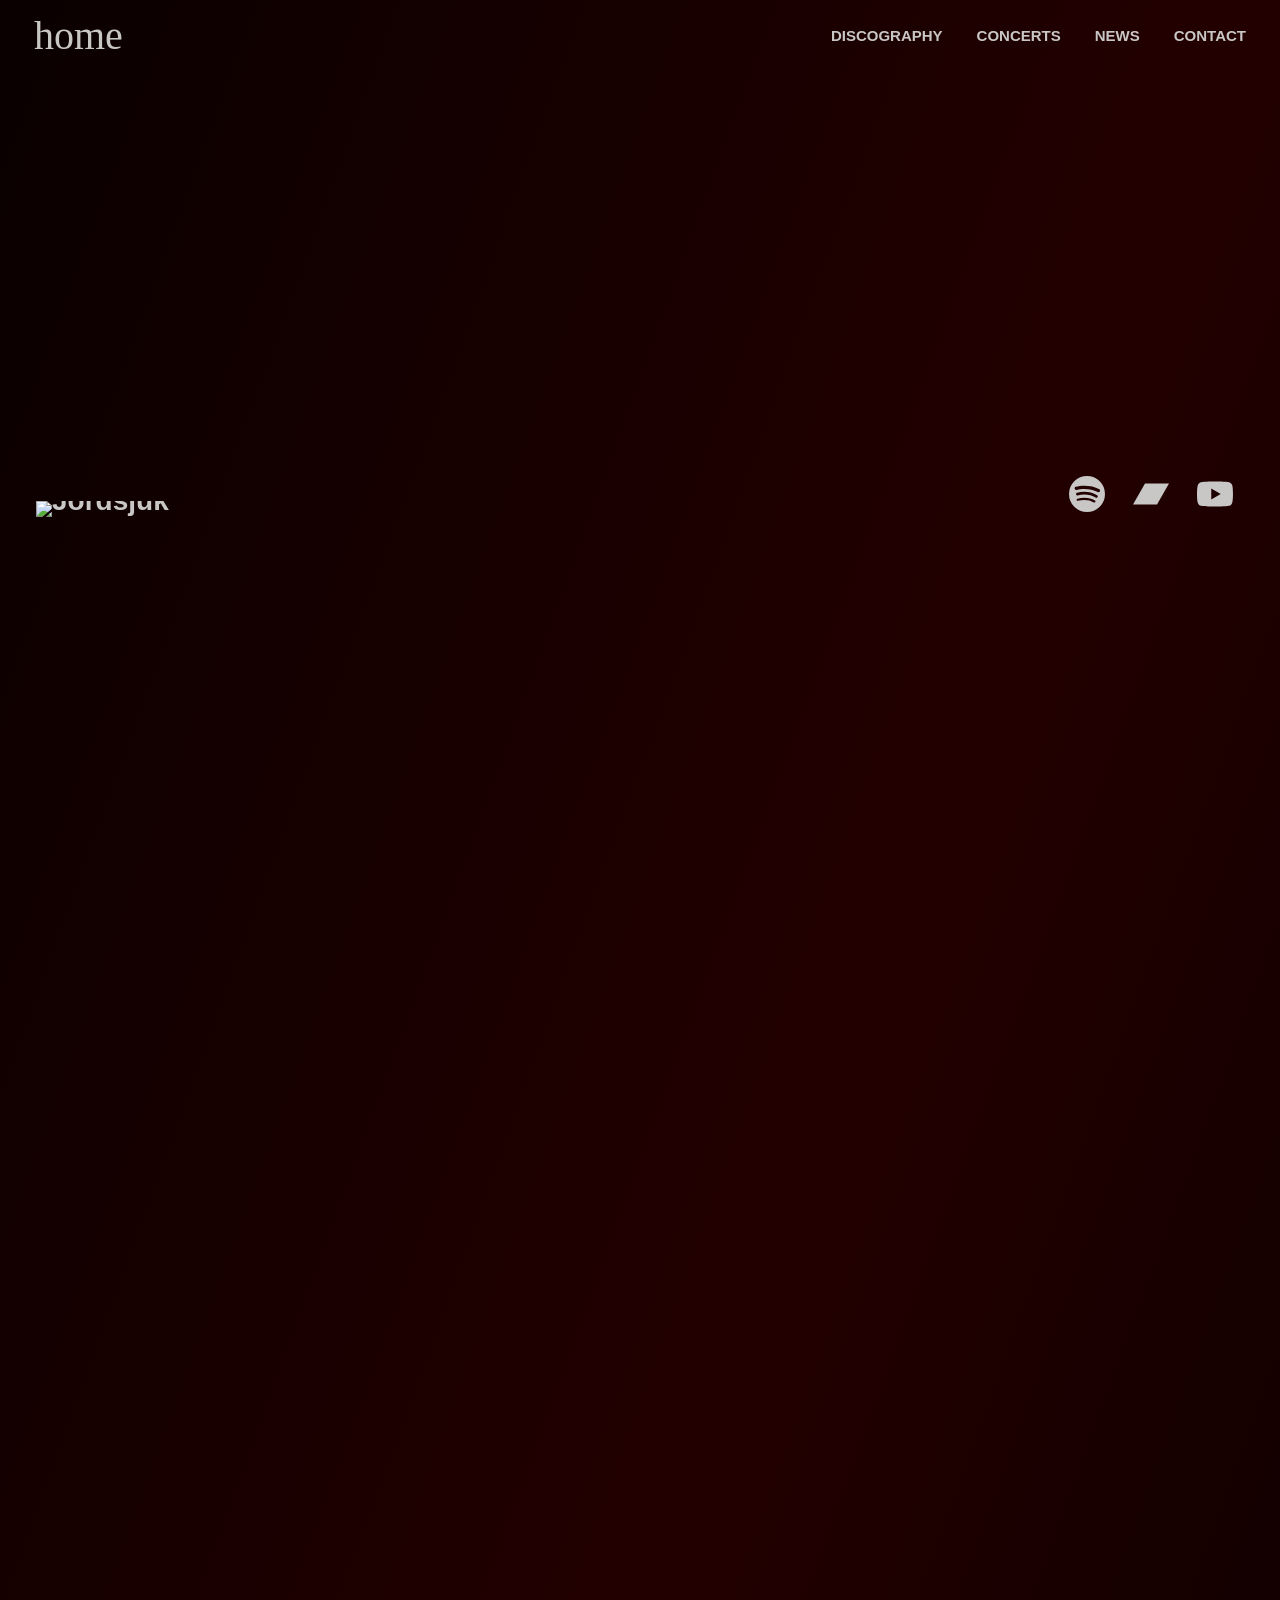
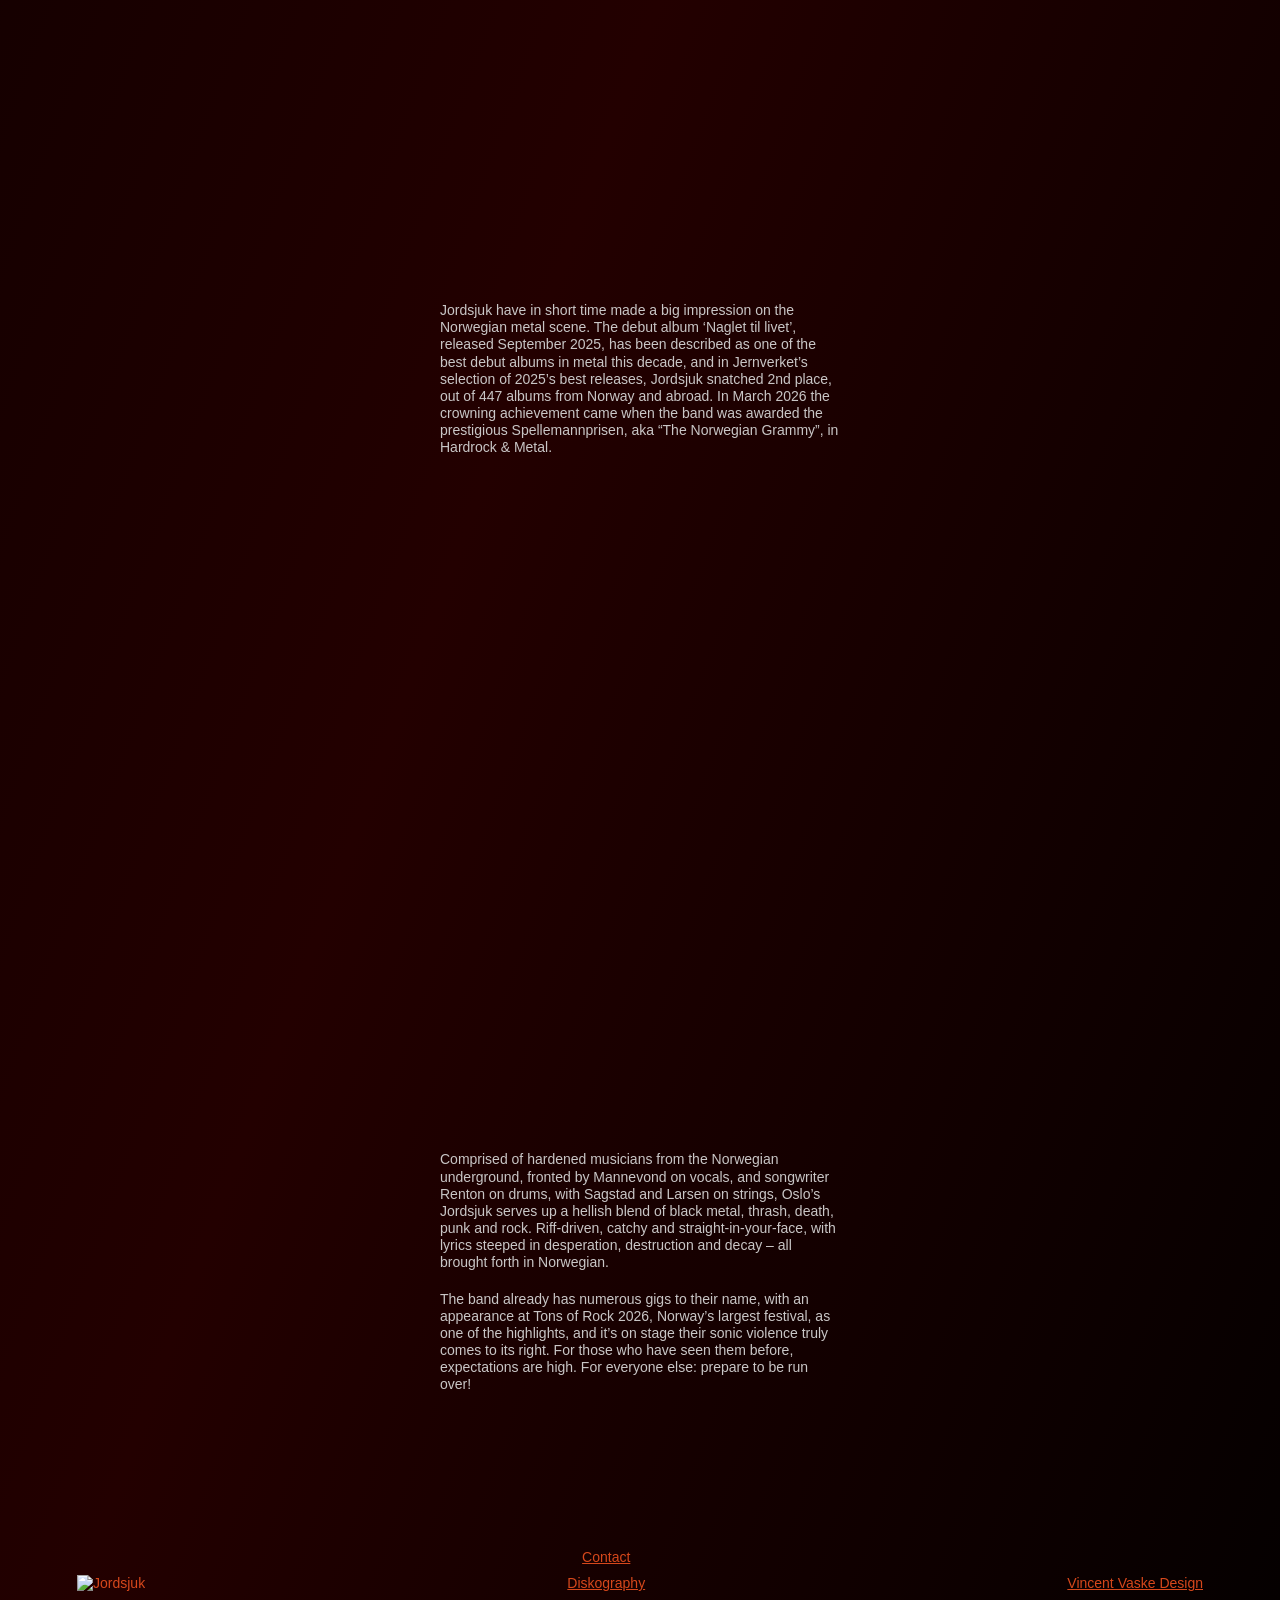
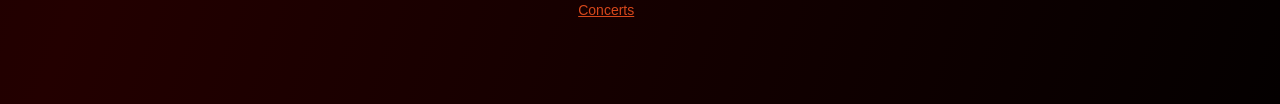
==== index.html @ 16e79199 "Add Jordsjuk website and Pages CMS configuration" ====
<!doctype html>
<html lang="en">
<head><meta charset="utf-8"><meta name="viewport" content="width=device-width,initial-scale=1"><meta name="description" content="Jordsjuk — Norwegian metal. Music, concerts, news and merchandise."><title>JORDSJUK — Home</title><link rel="stylesheet" href="style.css"></head>
<body>
<a class="skip" href="#content">Skip to content</a>
<div class="page">
<header class="hero" id="home">
<div class="hero-art"><video autoplay muted loop playsinline poster="assets/hero-texture.webp" aria-hidden="true"><source src="assets/hero.mp4" type="video/mp4"></video><div class="paint"></div></div>
<nav aria-label="Main navigation"><a class="home" href="#home">home</a><button class="menu-toggle" aria-expanded="false" aria-controls="menu" aria-label="Open menu"><span></span><span></span><span></span></button><div class="menu" id="menu"><a href="content.html?type=releases">DISCOGRAPHY</a><a href="content.html?type=concerts">CONCERTS</a><a href="content.html?type=news">NEWS</a><a href="https://charming-iris-045639.framer.app/contact">CONTACT</a></div></nav>
<h1><img src="assets/logo.webp" alt="Jordsjuk"></h1>
<div class="socials" aria-label="Listen to Jordsjuk">
<a href="https://open.spotify.com/artist/1djKz8Y6CxZDmIOBf8oAnE" aria-label="Spotify"><svg viewBox="0 0 24 24"><path d="M12 0a12 12 0 1 0 0 24 12 12 0 0 0 0-24M17.5 17.3c-.2.4-.7.5-1 .3-2.8-1.7-6.4-2.1-10.6-1.1-.9.2-1.2-1.2-.3-1.4 4.6-1 8.6-.6 11.7 1.3.4.2.5.6.2.9m1.5-3.2c-.3.4-.8.5-1.3.2-3.2-2-8.1-2.5-11.9-1.3-1.1.3-1.6-1.4-.5-1.8 4.4-1.3 9.8-.7 13.4 1.6.5.3.6.8.3 1.3m.1-3.4C15.3 8.4 8.8 8.2 5.2 9.3c-1.4.4-2-1.7-.7-2.1 4.3-1.3 11.3-1 15.7 1.6 1.2.7.1 2.6-1.1 1.9"/></svg></a>
<a href="https://jordsjuk.bandcamp.com/" aria-label="Bandcamp"><svg viewBox="0 0 24 24"><path d="M0 19 8 5h16l-8 14Z"/></svg></a>
<a href="https://youtube.com/@jordsjuk" aria-label="YouTube"><svg viewBox="0 0 24 24"><path d="M23.5 6.2c-.3-1-1.1-1.8-2.1-2.1C19.5 3.6 12 3.6 12 3.6s-7.5 0-9.4.5C1.6 4.4.8 5.2.5 6.2 0 8.1 0 12 0 12s0 3.9.5 5.8c.3 1 1.1 1.8 2.1 2.1 1.9.5 9.4.5 9.4.5s7.5 0 9.4-.5c1-.3 1.8-1.1 2.1-2.1.5-1.9.5-5.8.5-5.8s0-3.9-.5-5.8M9.5 15.6V8.4l6.3 3.6Z"/></svg></a>
</div>
</header>
<main id="content">
<div class="overview">
<section class="updates"><h2>upcoming concerts</h2><a class="more" href="content.html?type=concerts">See all concerts ›</a><div id="concerts"></div><div class="news"><h2>news</h2><a class="more" href="content.html?type=news">See all news ›</a><a class="news-item" href="https://charming-iris-045639.framer.app/news/hellsegg-breaks-40-year-silence-to-confirm-yes-the-bassline-for-grav%C3%B8l-was-invented-by-a-moose"><span>HELLSEGG BREAKS 40-YEAR SILENCE TO CONFIRM: “YES, THE BASSLINE FOR ‘GRAVØL’ WAS INVENTED BY A MOOSE”</span><time datetime="2026-09-09">Sep 9, 2026</time></a><a class="news-item" href="https://charming-iris-045639.framer.app/news/jordsjuk-announces-exclusive-northern-lights-show-cancels-after-audience-too-loudly-enjoying-themselves"><span>JORDSJUK ANNOUNCES EXCLUSIVE NORTHERN LIGHTS SHOW; CANCELS AFTER AUDIENCE “TOO LOUDLY ENJOYING THEMSELVES”</span><time datetime="2026-09-09">Sep 9, 2026</time></a></div><div class="mobile-contact contact"><a class="brush" href="https://charming-iris-045639.framer.app/contact">contact →</a><p>Get in touch for gigs and more…</p></div></section>
<section class="merch" aria-label="Merchandise"><a class="merch-art" href="https://jordsjuk.bandcamp.com/merch" aria-label="Shop Jordsjuk merchandise"><img class="shirt" src="assets/shirt.webp" alt="White Jordsjuk T-shirt"><img class="vinyl" src="assets/vinyl.webp" alt="Naglet til livet red vinyl record"></a><a class="brush" href="https://jordsjuk.bandcamp.com/merch">merch →</a></section>
<section class="discography"><h2>diskography</h2><a class="more" href="content.html?type=releases">See all records ›</a><div class="records"><a class="record" href="https://jordsjuk.bandcamp.com/album/naglet-til-livet"><div><h3>NAGLET TIL LIVET</h3><p>2025</p></div><img src="assets/naglet.webp" alt="Naglet til livet album cover"></a><a class="record" href="content.html?type=releases"><div><h3>RENNESTEIN</h3><p>2025</p></div><img src="assets/rennestein.webp" alt="Rennestein single cover"></a><a class="record" href="content.html?type=releases"><div><h3>GROVT SKADEVERK</h3><p>2025</p></div><img src="assets/grovt.webp" alt="Grovt skadeverk single cover"></a></div><div class="contact"><a class="brush" href="https://charming-iris-045639.framer.app/contact">contact →</a><p>Get in touch for gigs and more…</p></div></section>
</div>
<section class="biography" aria-label="About Jordsjuk"><img class="band-photo portrait" src="assets/portrait.webp" alt="Jordsjuk band members in the forest" loading="lazy"><div class="bio-copy"><p>Jordsjuk have in short time made a big impression on the Norwegian metal scene. The debut album ‘Naglet til livet’, released September 2025, has been described as one of the best debut albums in metal this decade, and in Jernverket’s selection of 2025’s best releases, Jordsjuk snatched 2nd place, out of 447 albums from Norway and abroad. In March 2026 the crowning achievement came when the band was awarded the prestigious Spellemannprisen, aka “The Norwegian Grammy”, in Hardrock &amp; Metal.</p></div><img class="band-photo" src="assets/band.webp" alt="The four members of Jordsjuk in a graffiti-covered room" loading="lazy"><div class="bio-copy"><p>Comprised of hardened musicians from the Norwegian underground, fronted by Mannevond on vocals, and songwriter Renton on drums, with Sagstad and Larsen on strings, Oslo’s Jordsjuk serves up a hellish blend of black metal, thrash, death, punk and rock. Riff-driven, catchy and straight-in-your-face, with lyrics steeped in desperation, destruction and decay – all brought forth in Norwegian.</p><p>The band already has numerous gigs to their name, with an appearance at Tons of Rock 2026, Norway’s largest festival, as one of the highlights, and it’s on stage their sonic violence truly comes to its right. For those who have seen them before, expectations are high. For everyone else: prepare to be run over!</p></div></section>
</main>
<footer><a href="#home" aria-label="Jordsjuk home"><img src="assets/logo.webp" alt="Jordsjuk"></a><div><a href="https://charming-iris-045639.framer.app/contact">Contact</a><a href="content.html?type=releases">Diskography</a><a href="content.html?type=concerts">Concerts</a></div><a href="https://vincentvaske.no/">Vincent Vaske Design</a></footer>
</div><script src="script.js"></script></body></html>
---- style.css ----
@font-face{font-family:Amador;src:url('assets/amador.woff2') format('woff2');font-display:swap}*{box-sizing:border-box}html{scroll-behavior:smooth;background:#000}body{margin:0;color:#c9c6c6;font:500 14px/1.25 Arial,Helvetica,sans-serif;background:radial-gradient(ellipse at 65% 24%,#1d0000 0,transparent 50%),radial-gradient(ellipse at 30% 75%,#190000 0,transparent 55%),#080000}a{color:inherit;text-decoration:none}a:hover{color:#df4c20}a:focus-visible,button:focus-visible{outline:2px solid #e65128;outline-offset:5px}button{font:inherit}.skip{position:fixed;top:-100px;left:10px;background:#260707;padding:12px;z-index:50}.skip:focus{top:10px}.page{max-width:1600px;margin:auto;padding:8px 12px 0}.hero{height:clamp(400px,41.7vw,660px);position:relative}.hero-art{position:absolute;inset:0;overflow:hidden;mask:url('assets/edge.webp') center/100% 100% no-repeat;background:#171717}.hero-art video{width:100%;height:100%;object-fit:cover;filter:grayscale(1) brightness(.55)}.paint{position:absolute;inset:0;background:url('assets/hero-texture.webp') center/cover;mix-blend-mode:screen;opacity:.45}nav{position:relative;z-index:5;display:flex;align-items:center;justify-content:space-between;padding:10px 22px}.home{font:40px/.9 Amador,serif}.menu{display:flex;gap:34px;font-size:15px;font-weight:700}.menu-toggle{display:none}h1{position:absolute;left:24px;bottom:25px;margin:0;line-height:0}h1 img{width:180px;height:auto}.socials{position:absolute;bottom:30px;right:35px;display:flex;gap:28px;align-items:center}.socials a{display:block;width:36px;height:36px}.socials svg{width:100%;height:100%;fill:currentColor}.overview{display:grid;grid-template-columns:1fr 1.1fr .75fr;gap:44px;padding:42px 20px 70px;min-height:750px}h2{font:400 45px/1.05 Amador,serif;margin:0 0 12px;color:#d7d1d1}.more{color:#dc481c;text-decoration:underline;font-weight:700;font-size:13px;display:inline-block;margin-bottom:14px}.concert{display:flex;align-items:center;gap:14px;min-height:64px;font-weight:700;font-size:15px}.concert i{height:1px;background:#4e3a3a;flex:1}.concert time{font-weight:400;font-size:13px;white-space:nowrap}.news{margin-top:28px}.news-item{display:block;margin:0 0 18px}.news-item span{display:-webkit-box;-webkit-line-clamp:2;-webkit-box-orient:vertical;overflow:hidden;font-weight:700;font-size:15px}.news-item time{display:block;font-size:13px;color:#8e8585;margin-top:7px}.merch{padding-top:48px;text-align:center}.merch-art{display:block;position:relative;height:340px;background:url('assets/dark-paint.webp') center/100% 76% no-repeat}.shirt{height:100%;width:85%;object-fit:contain;position:absolute;left:0;top:0}.vinyl{width:58%;position:absolute;right:0;bottom:12%}.brush{font:400 42px/1.15 Amador,serif;background:#360d0d;mask:url('assets/edge.webp') center/100% 100% no-repeat;display:block;text-align:center;padding:8px 14px;max-width:290px;margin:auto;color:#e2d7d7;transition:background .2s}.brush:hover{background:#5e1712;color:#fff}.discography{text-align:right}.record{display:flex;align-items:center;text-align:left;gap:14px;margin-bottom:7px}.record>div{flex:1;min-width:0}.record h3{font-size:15px;font-weight:700;margin:0;border-bottom:1px solid #5a3737;padding-bottom:5px;white-space:nowrap}.record p{font-size:14px;margin:8px 0 0}.record img{width:100px;aspect-ratio:1;object-fit:cover}.contact{margin-top:16px;text-align:center}.contact p{font-size:13px;margin:12px 0 0}.mobile-contact{display:none}.band-photo{display:block;width:100%;aspect-ratio:2.39;object-fit:cover;filter:grayscale(1);mask:url('assets/edge.webp') center/100% 100% no-repeat}.portrait{object-position:center 44%}.bio-copy{width:400px;max-width:90%;margin:85px auto;font-size:14px;line-height:1.22}.bio-copy p{margin:0 0 20px}footer{display:flex;align-items:center;justify-content:space-between;padding:70px 65px 85px;gap:30px;font-size:14px;color:#d6471b}footer img{width:200px}footer>div{display:flex;flex-direction:column;text-align:center;gap:9px}footer a:not(:has(img)){text-decoration:underline}@media(min-width:1500px){.overview{padding-bottom:100px;min-height:850px}.merch-art{height:420px}}@media(max-width:1000px) and (min-width:601px){.overview{gap:24px;padding:35px 15px 60px;grid-template-columns:1fr 1fr}.updates{grid-row:span 2}.merch{padding-top:20px}.merch-art{height:300px}.discography{text-align:left}.record img{width:85px}.hero{height:470px}.menu{gap:20px;font-size:13px}h2{font-size:39px}footer{padding-inline:30px}}@media(max-width:600px){body{font-size:14px}.page{padding:5px 7px 0}.hero{height:590px;margin-bottom:78px}.hero-art{mask-image:url('assets/vertical-edge.webp')}.hero-art video{object-position:center}.paint{background-position:35% center;opacity:.55}nav{padding:9px 9px}.home{font-size:38px}.menu-toggle{display:flex;flex-direction:column;gap:4px;border:0;padding:8px;background:transparent;cursor:pointer}.menu-toggle span{height:3px;width:22px;background:#c13b1e}.menu{display:none;position:absolute;top:48px;left:8px;right:8px;background:#160303f5;padding:24px;gap:24px;font-size:14px;flex-direction:column}.menu.open{display:flex}h1{left:50%;bottom:35px;transform:translateX(-50%)}h1 img{width:150px}.socials{bottom:-60px;right:50%;transform:translateX(50%);gap:28px}.socials a{width:34px;height:34px}.overview{display:flex;flex-direction:column;gap:85px;padding:20px 10px 65px;min-height:0}h2{font-size:43px;margin-bottom:15px}.concert{min-height:55px;font-size:14px;gap:12px}.concert time{font-size:12px}.news{margin-top:35px}.news-item span{font-size:14px}.mobile-contact{display:block;margin-top:45px}.brush{max-width:290px;font-size:42px;padding:9px}.merch{padding:0}.merch-art{height:320px;margin:0 -3px 20px}.shirt{width:85%}.vinyl{width:57%}.discography{text-align:left}.record{gap:15px;margin-bottom:8px}.record img{width:112px}.record h3{font-size:15px}.contact{margin-top:45px}.band-photo{aspect-ratio:2.39}.bio-copy{width:auto;max-width:none;margin:55px 10px;font-size:14px;line-height:1.25}footer{flex-direction:column;padding:70px 15px 80px;gap:48px;font-size:13px}footer img{width:155px}footer>div{flex-direction:row;gap:24px}}@media(prefers-reduced-motion:reduce){html{scroll-behavior:auto}.hero-art video{display:none}.brush{transition:none}}
/* Paint texture and torn brush-button silhouettes. */
body{background-image:linear-gradient(110deg,rgba(10,0,0,.95),rgba(35,0,0,.88),rgba(4,0,0,.96)),url('assets/dark-paint.webp');background-size:auto,1400px auto;background-blend-mode:normal}
.paint{opacity:.96;filter:contrast(1.18)}
.brush{clip-path:none;mask:url('assets/button-mask.png') center/100% 100% no-repeat;background:#40100f}
.merch-art{overflow:visible}
.shirt{height:120%;top:-16%;width:96%;left:-5%}
@media(max-width:600px){.paint{opacity:.96}.shirt{height:120%;width:96%;left:-5%;top:-16%}}
/* Use the painting's alpha channel to reveal the hero video. */
.hero-art video{mask:url('assets/video-mask.webp') center/cover no-repeat;mask-mode:alpha}
.hero-art .paint{display:none}
/* Apply the painting's alpha to the frame contents, not its background. */
.overview{mask:url('assets/section-mask.webp') center/100% 100% no-repeat;mask-mode:alpha}
/* Intersect the painting alpha with the outer frame alpha, as in Framer. */
.hero-art{mask:none;background:transparent}
.hero-art video{mask-image:url('assets/video-mask.webp'),url('assets/edge.webp');mask-size:cover,100% 100%;mask-position:center,center;mask-repeat:no-repeat;mask-mode:alpha,alpha;mask-composite:intersect}
@media(max-width:600px){.hero-art video{mask-image:url('assets/video-mask.webp'),url('assets/vertical-edge.webp')}}
@media(prefers-reduced-motion:reduce){.hero-art video{display:block}}
/* Plain dark red background without the full-page painting texture. */
body{background-image:linear-gradient(110deg,#0a0000,#230000,#040000);background-size:auto}
.content-nav{display:flex;gap:24px}.content-page{max-width:850px;margin:70px auto;padding:0 20px 80px;min-height:80vh}.content-page h1{position:static;transform:none;font:400 54px/1.15 Amador,serif;margin:20px 0 30px}.content-page h2{margin-top:40px}.content-page .record{max-width:600px;margin-bottom:25px}.content-page .news-item{margin:25px 0}.content-page .news-item span{display:block}.entry-image{max-width:100%;max-height:650px;object-fit:contain;display:block;margin:30px 0}.article-copy{line-height:1.6;max-width:680px}.content-page .concert{gap:20px}.content-page .more{margin-top:20px}@media(max-width:600px){.content-nav{gap:12px;font-size:12px}.content-page{margin-top:35px}.content-page h1{font-size:40px}.content-page .concert{flex-wrap:wrap;gap:8px}.content-page .concert span{max-width:65%}}
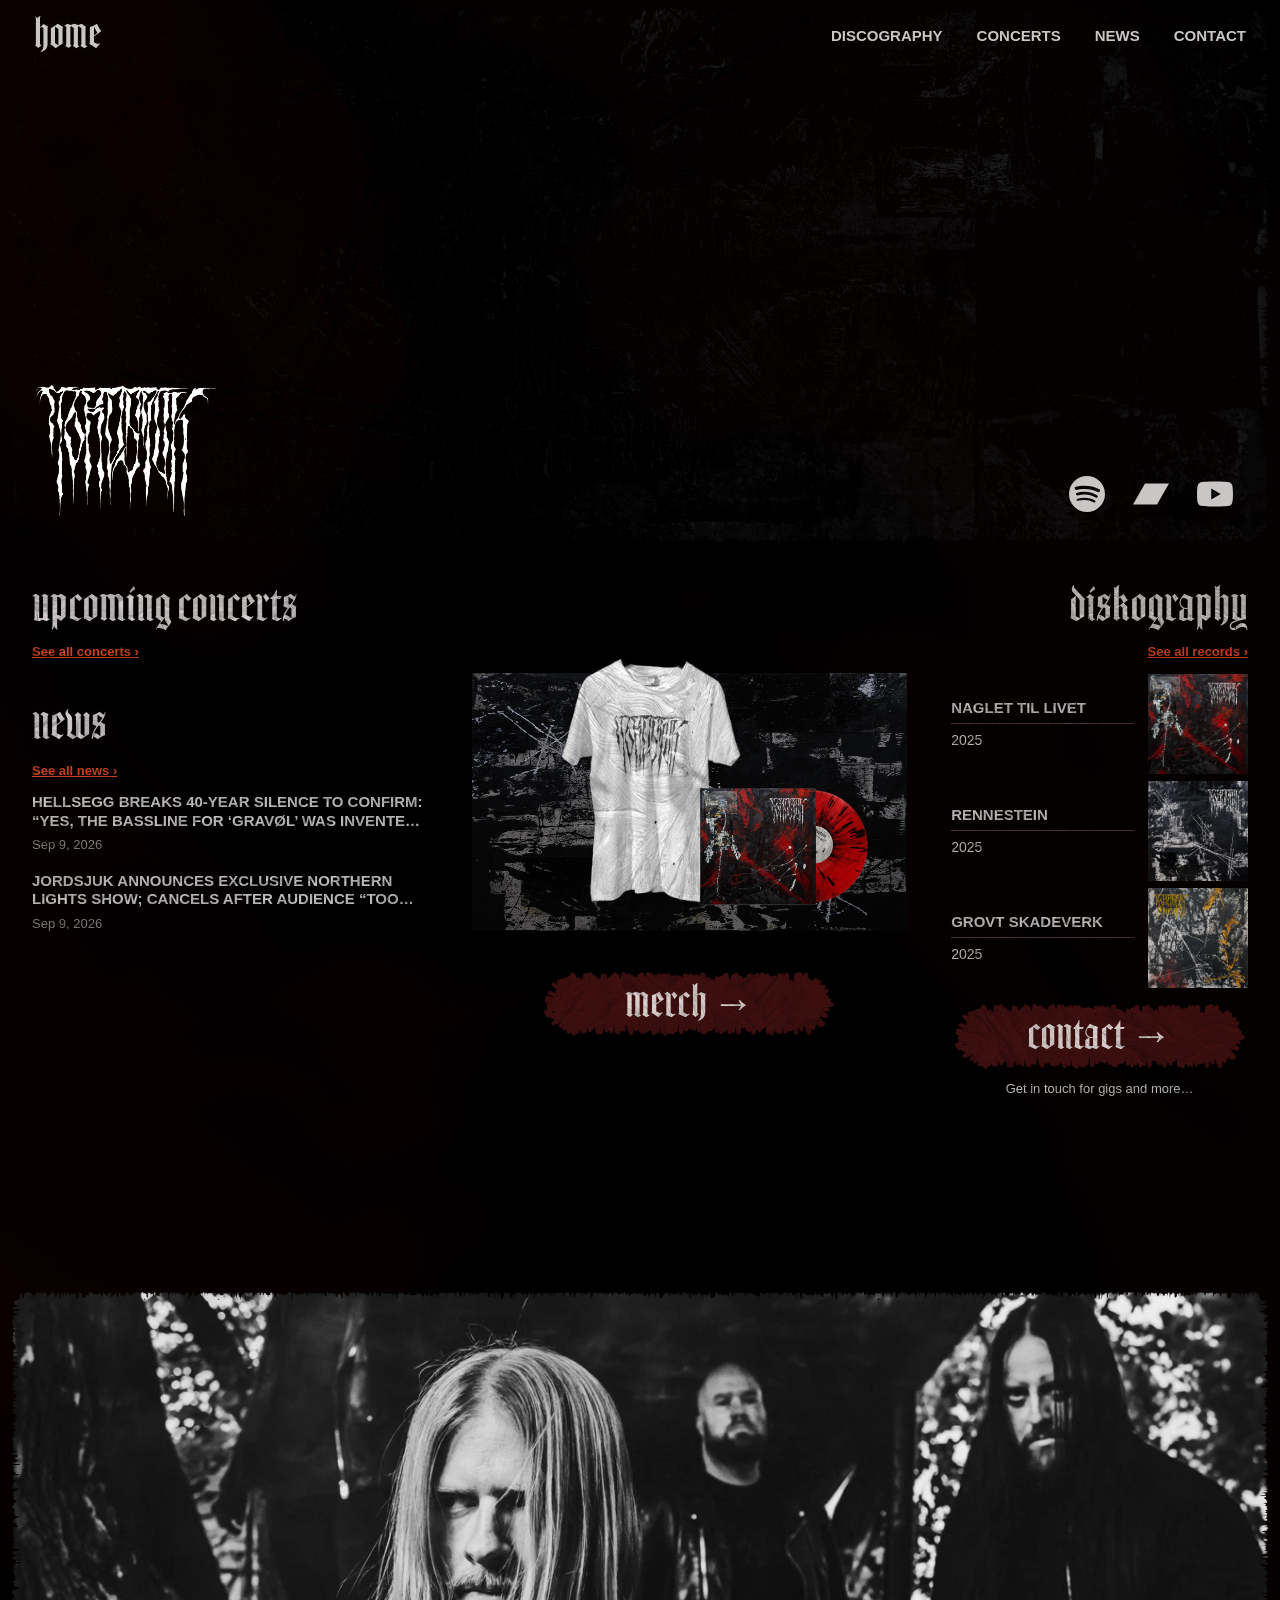
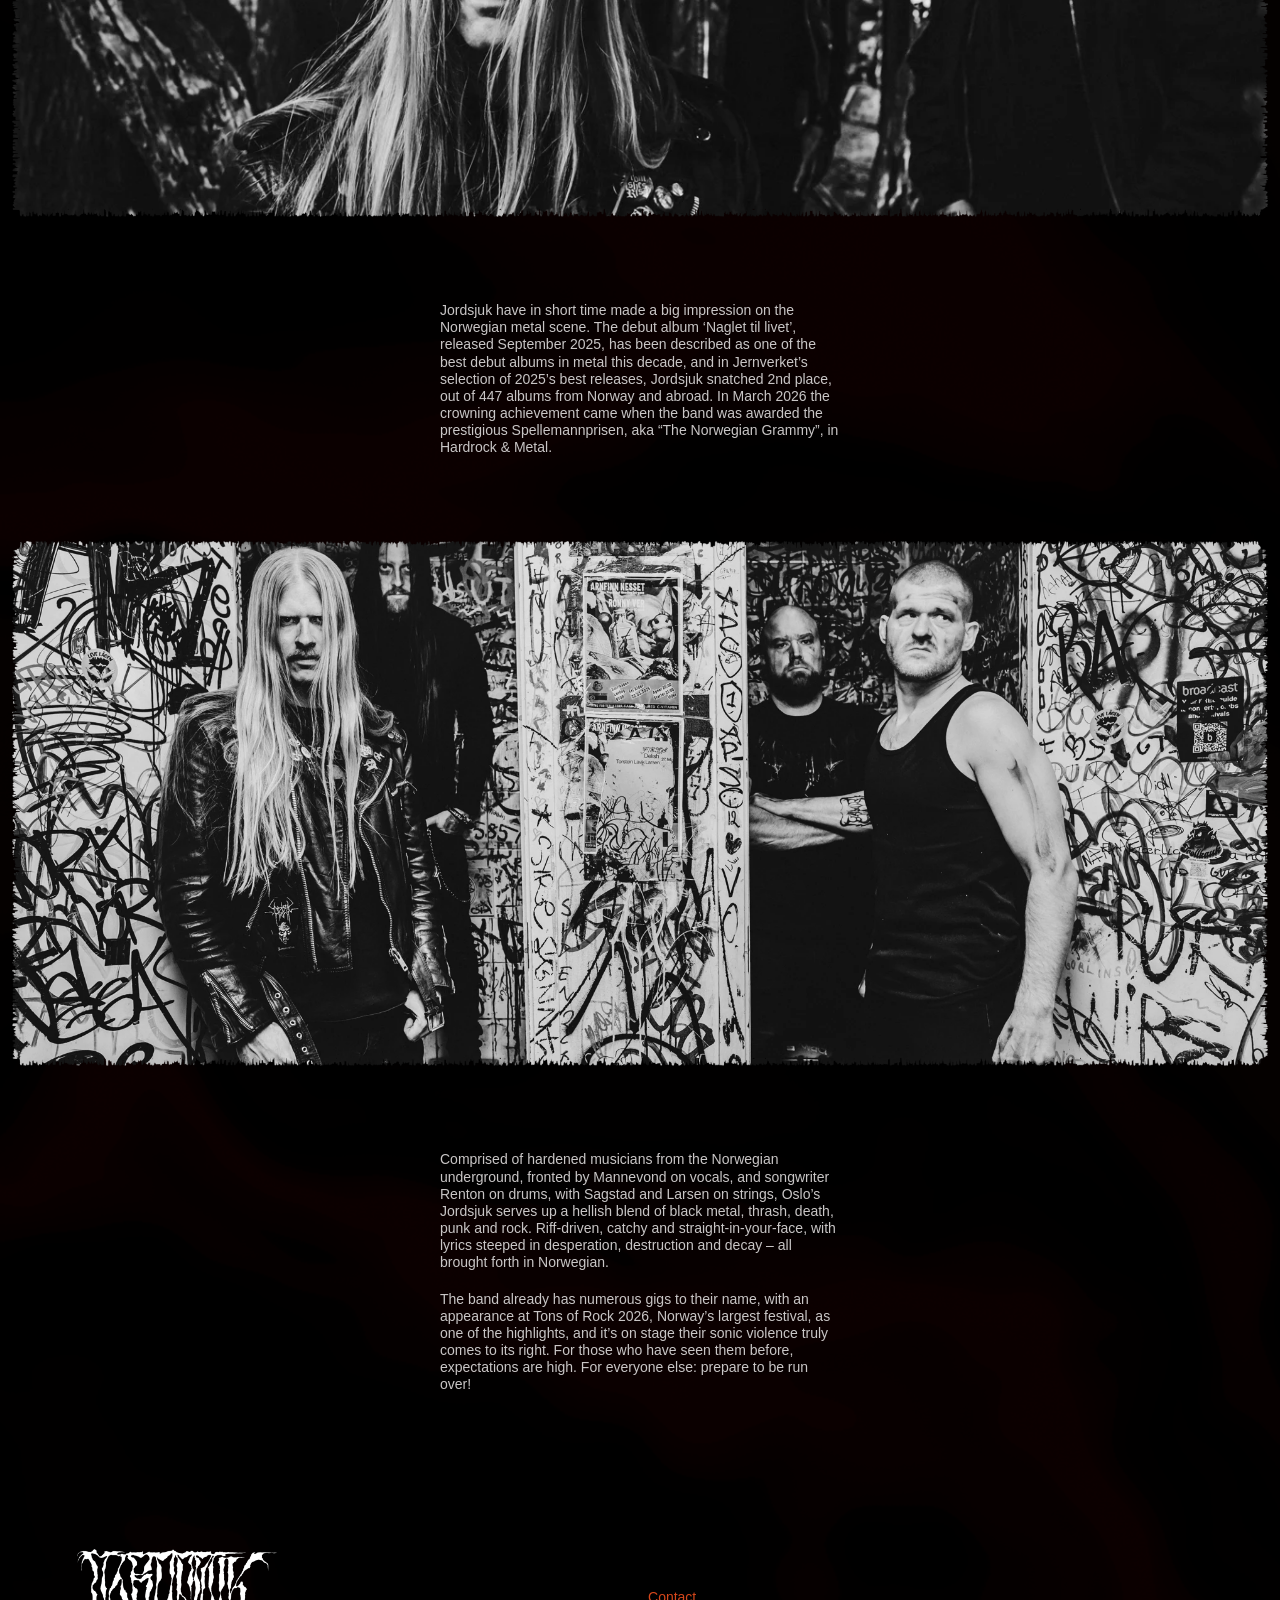
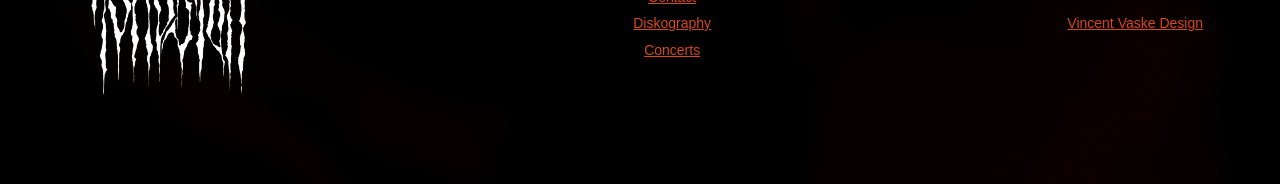
==== commit 5abc9adc: "v1" ====
--- a/index.html
+++ b/index.html
@@ -1,12 +1,12 @@
 <!doctype html>
 <html lang="en">
-<head><meta charset="utf-8"><meta name="viewport" content="width=device-width,initial-scale=1"><meta name="description" content="Jordsjuk — Norwegian metal. Music, concerts, news and merchandise."><title>JORDSJUK — Home</title><link rel="stylesheet" href="style.css"></head>
-<body>
+<head><meta charset="utf-8"><meta name="viewport" content="width=device-width,initial-scale=1"><meta name="description" content="Jordsjuk — Norwegian metal. Music, concerts, news and merchandise."><title>JORDSJUK — Home</title><link rel="stylesheet" href="style.css"><link rel="icon" type="image/x-icon" href="favicon.ico?v=3"><link rel="icon" type="image/png" sizes="256x256" href="assets/favicon-default.png?v=3"><link rel="icon" type="image/png" sizes="256x256" href="assets/favicon.png?v=3" media="(prefers-color-scheme: dark)"></head>
+<body class="home-site">
 <a class="skip" href="#content">Skip to content</a>
 <div class="page">
 <header class="hero" id="home">
 <div class="hero-art"><video autoplay muted loop playsinline poster="assets/hero-texture.webp" aria-hidden="true"><source src="assets/hero.mp4" type="video/mp4"></video><div class="paint"></div></div>
-<nav aria-label="Main navigation"><a class="home" href="#home">home</a><button class="menu-toggle" aria-expanded="false" aria-controls="menu" aria-label="Open menu"><span></span><span></span><span></span></button><div class="menu" id="menu"><a href="content.html?type=releases">DISCOGRAPHY</a><a href="content.html?type=concerts">CONCERTS</a><a href="content.html?type=news">NEWS</a><a href="https://charming-iris-045639.framer.app/contact">CONTACT</a></div></nav>
+<nav aria-label="Main navigation"><a class="home" href="#home">home</a><button class="menu-toggle" aria-expanded="false" aria-controls="menu" aria-label="Open menu"><span></span><span></span><span></span></button><div class="menu" id="menu"><a href="discography.html">DISCOGRAPHY</a><a href="concerts.html">CONCERTS</a><a href="content.html?type=news">NEWS</a><a href="contact.html">CONTACT</a></div></nav>
 <h1><img src="assets/logo.webp" alt="Jordsjuk"></h1>
 <div class="socials" aria-label="Listen to Jordsjuk">
 <a href="https://open.spotify.com/artist/1djKz8Y6CxZDmIOBf8oAnE" aria-label="Spotify"><svg viewBox="0 0 24 24"><path d="M12 0a12 12 0 1 0 0 24 12 12 0 0 0 0-24M17.5 17.3c-.2.4-.7.5-1 .3-2.8-1.7-6.4-2.1-10.6-1.1-.9.2-1.2-1.2-.3-1.4 4.6-1 8.6-.6 11.7 1.3.4.2.5.6.2.9m1.5-3.2c-.3.4-.8.5-1.3.2-3.2-2-8.1-2.5-11.9-1.3-1.1.3-1.6-1.4-.5-1.8 4.4-1.3 9.8-.7 13.4 1.6.5.3.6.8.3 1.3m.1-3.4C15.3 8.4 8.8 8.2 5.2 9.3c-1.4.4-2-1.7-.7-2.1 4.3-1.3 11.3-1 15.7 1.6 1.2.7.1 2.6-1.1 1.9"/></svg></a>
@@ -16,11 +16,11 @@
 </header>
 <main id="content">
 <div class="overview">
-<section class="updates"><h2>upcoming concerts</h2><a class="more" href="content.html?type=concerts">See all concerts ›</a><div id="concerts"></div><div class="news"><h2>news</h2><a class="more" href="content.html?type=news">See all news ›</a><a class="news-item" href="https://charming-iris-045639.framer.app/news/hellsegg-breaks-40-year-silence-to-confirm-yes-the-bassline-for-grav%C3%B8l-was-invented-by-a-moose"><span>HELLSEGG BREAKS 40-YEAR SILENCE TO CONFIRM: “YES, THE BASSLINE FOR ‘GRAVØL’ WAS INVENTED BY A MOOSE”</span><time datetime="2026-09-09">Sep 9, 2026</time></a><a class="news-item" href="https://charming-iris-045639.framer.app/news/jordsjuk-announces-exclusive-northern-lights-show-cancels-after-audience-too-loudly-enjoying-themselves"><span>JORDSJUK ANNOUNCES EXCLUSIVE NORTHERN LIGHTS SHOW; CANCELS AFTER AUDIENCE “TOO LOUDLY ENJOYING THEMSELVES”</span><time datetime="2026-09-09">Sep 9, 2026</time></a></div><div class="mobile-contact contact"><a class="brush" href="https://charming-iris-045639.framer.app/contact">contact →</a><p>Get in touch for gigs and more…</p></div></section>
+<section class="updates"><h2>upcoming concerts</h2><a class="more" href="concerts.html">See all concerts ›</a><div id="concerts"></div><div class="news"><h2>news</h2><a class="more" href="content.html?type=news">See all news ›</a><a class="news-item" href="https://charming-iris-045639.framer.app/news/hellsegg-breaks-40-year-silence-to-confirm-yes-the-bassline-for-grav%C3%B8l-was-invented-by-a-moose"><span>HELLSEGG BREAKS 40-YEAR SILENCE TO CONFIRM: “YES, THE BASSLINE FOR ‘GRAVØL’ WAS INVENTED BY A MOOSE”</span><time datetime="2026-09-09">Sep 9, 2026</time></a><a class="news-item" href="https://charming-iris-045639.framer.app/news/jordsjuk-announces-exclusive-northern-lights-show-cancels-after-audience-too-loudly-enjoying-themselves"><span>JORDSJUK ANNOUNCES EXCLUSIVE NORTHERN LIGHTS SHOW; CANCELS AFTER AUDIENCE “TOO LOUDLY ENJOYING THEMSELVES”</span><time datetime="2026-09-09">Sep 9, 2026</time></a></div><div class="mobile-contact contact"><a class="brush" href="contact.html">contact →</a><p>Get in touch for gigs and more…</p></div></section>
 <section class="merch" aria-label="Merchandise"><a class="merch-art" href="https://jordsjuk.bandcamp.com/merch" aria-label="Shop Jordsjuk merchandise"><img class="shirt" src="assets/shirt.webp" alt="White Jordsjuk T-shirt"><img class="vinyl" src="assets/vinyl.webp" alt="Naglet til livet red vinyl record"></a><a class="brush" href="https://jordsjuk.bandcamp.com/merch">merch →</a></section>
-<section class="discography"><h2>diskography</h2><a class="more" href="content.html?type=releases">See all records ›</a><div class="records"><a class="record" href="https://jordsjuk.bandcamp.com/album/naglet-til-livet"><div><h3>NAGLET TIL LIVET</h3><p>2025</p></div><img src="assets/naglet.webp" alt="Naglet til livet album cover"></a><a class="record" href="content.html?type=releases"><div><h3>RENNESTEIN</h3><p>2025</p></div><img src="assets/rennestein.webp" alt="Rennestein single cover"></a><a class="record" href="content.html?type=releases"><div><h3>GROVT SKADEVERK</h3><p>2025</p></div><img src="assets/grovt.webp" alt="Grovt skadeverk single cover"></a></div><div class="contact"><a class="brush" href="https://charming-iris-045639.framer.app/contact">contact →</a><p>Get in touch for gigs and more…</p></div></section>
+<section class="discography"><h2>diskography</h2><a class="more" href="discography.html">See all records ›</a><div class="records"><a class="record" href="https://jordsjuk.bandcamp.com/album/naglet-til-livet"><div><h3>NAGLET TIL LIVET</h3><p>2025</p></div><img src="assets/naglet.webp" alt="Naglet til livet album cover"></a><a class="record" href="discography.html"><div><h3>RENNESTEIN</h3><p>2025</p></div><img src="assets/rennestein.webp" alt="Rennestein single cover"></a><a class="record" href="discography.html"><div><h3>GROVT SKADEVERK</h3><p>2025</p></div><img src="assets/grovt.webp" alt="Grovt skadeverk single cover"></a></div><div class="contact"><a class="brush" href="contact.html">contact →</a><p>Get in touch for gigs and more…</p></div></section>
 </div>
 <section class="biography" aria-label="About Jordsjuk"><img class="band-photo portrait" src="assets/portrait.webp" alt="Jordsjuk band members in the forest" loading="lazy"><div class="bio-copy"><p>Jordsjuk have in short time made a big impression on the Norwegian metal scene. The debut album ‘Naglet til livet’, released September 2025, has been described as one of the best debut albums in metal this decade, and in Jernverket’s selection of 2025’s best releases, Jordsjuk snatched 2nd place, out of 447 albums from Norway and abroad. In March 2026 the crowning achievement came when the band was awarded the prestigious Spellemannprisen, aka “The Norwegian Grammy”, in Hardrock &amp; Metal.</p></div><img class="band-photo" src="assets/band.webp" alt="The four members of Jordsjuk in a graffiti-covered room" loading="lazy"><div class="bio-copy"><p>Comprised of hardened musicians from the Norwegian underground, fronted by Mannevond on vocals, and songwriter Renton on drums, with Sagstad and Larsen on strings, Oslo’s Jordsjuk serves up a hellish blend of black metal, thrash, death, punk and rock. Riff-driven, catchy and straight-in-your-face, with lyrics steeped in desperation, destruction and decay – all brought forth in Norwegian.</p><p>The band already has numerous gigs to their name, with an appearance at Tons of Rock 2026, Norway’s largest festival, as one of the highlights, and it’s on stage their sonic violence truly comes to its right. For those who have seen them before, expectations are high. For everyone else: prepare to be run over!</p></div></section>
 </main>
-<footer><a href="#home" aria-label="Jordsjuk home"><img src="assets/logo.webp" alt="Jordsjuk"></a><div><a href="https://charming-iris-045639.framer.app/contact">Contact</a><a href="content.html?type=releases">Diskography</a><a href="content.html?type=concerts">Concerts</a></div><a href="https://vincentvaske.no/">Vincent Vaske Design</a></footer>
-</div><script src="script.js"></script></body></html>
+<footer><a href="#home" aria-label="Jordsjuk home"><img src="assets/logo.webp" alt="Jordsjuk"></a><div><a href="contact.html">Contact</a><a href="discography.html">Diskography</a><a href="concerts.html">Concerts</a></div><a href="https://vincentvaske.no/">Vincent Vaske Design</a></footer>
+</div><script src="assets/liquid-background.js"></script><script src="script.js"></script></body></html>
--- a/style.css
+++ b/style.css
@@ -1,4 +1,4 @@
-@font-face{font-family:Amador;src:url('assets/amador.woff2') format('woff2');font-display:swap}*{box-sizing:border-box}html{scroll-behavior:smooth;background:#000}body{margin:0;color:#c9c6c6;font:500 14px/1.25 Arial,Helvetica,sans-serif;background:radial-gradient(ellipse at 65% 24%,#1d0000 0,transparent 50%),radial-gradient(ellipse at 30% 75%,#190000 0,transparent 55%),#080000}a{color:inherit;text-decoration:none}a:hover{color:#df4c20}a:focus-visible,button:focus-visible{outline:2px solid #e65128;outline-offset:5px}button{font:inherit}.skip{position:fixed;top:-100px;left:10px;background:#260707;padding:12px;z-index:50}.skip:focus{top:10px}.page{max-width:1600px;margin:auto;padding:8px 12px 0}.hero{height:clamp(400px,41.7vw,660px);position:relative}.hero-art{position:absolute;inset:0;overflow:hidden;mask:url('assets/edge.webp') center/100% 100% no-repeat;background:#171717}.hero-art video{width:100%;height:100%;object-fit:cover;filter:grayscale(1) brightness(.55)}.paint{position:absolute;inset:0;background:url('assets/hero-texture.webp') center/cover;mix-blend-mode:screen;opacity:.45}nav{position:relative;z-index:5;display:flex;align-items:center;justify-content:space-between;padding:10px 22px}.home{font:40px/.9 Amador,serif}.menu{display:flex;gap:34px;font-size:15px;font-weight:700}.menu-toggle{display:none}h1{position:absolute;left:24px;bottom:25px;margin:0;line-height:0}h1 img{width:180px;height:auto}.socials{position:absolute;bottom:30px;right:35px;display:flex;gap:28px;align-items:center}.socials a{display:block;width:36px;height:36px}.socials svg{width:100%;height:100%;fill:currentColor}.overview{display:grid;grid-template-columns:1fr 1.1fr .75fr;gap:44px;padding:42px 20px 70px;min-height:750px}h2{font:400 45px/1.05 Amador,serif;margin:0 0 12px;color:#d7d1d1}.more{color:#dc481c;text-decoration:underline;font-weight:700;font-size:13px;display:inline-block;margin-bottom:14px}.concert{display:flex;align-items:center;gap:14px;min-height:64px;font-weight:700;font-size:15px}.concert i{height:1px;background:#4e3a3a;flex:1}.concert time{font-weight:400;font-size:13px;white-space:nowrap}.news{margin-top:28px}.news-item{display:block;margin:0 0 18px}.news-item span{display:-webkit-box;-webkit-line-clamp:2;-webkit-box-orient:vertical;overflow:hidden;font-weight:700;font-size:15px}.news-item time{display:block;font-size:13px;color:#8e8585;margin-top:7px}.merch{padding-top:48px;text-align:center}.merch-art{display:block;position:relative;height:340px;background:url('assets/dark-paint.webp') center/100% 76% no-repeat}.shirt{height:100%;width:85%;object-fit:contain;position:absolute;left:0;top:0}.vinyl{width:58%;position:absolute;right:0;bottom:12%}.brush{font:400 42px/1.15 Amador,serif;background:#360d0d;mask:url('assets/edge.webp') center/100% 100% no-repeat;display:block;text-align:center;padding:8px 14px;max-width:290px;margin:auto;color:#e2d7d7;transition:background .2s}.brush:hover{background:#5e1712;color:#fff}.discography{text-align:right}.record{display:flex;align-items:center;text-align:left;gap:14px;margin-bottom:7px}.record>div{flex:1;min-width:0}.record h3{font-size:15px;font-weight:700;margin:0;border-bottom:1px solid #5a3737;padding-bottom:5px;white-space:nowrap}.record p{font-size:14px;margin:8px 0 0}.record img{width:100px;aspect-ratio:1;object-fit:cover}.contact{margin-top:16px;text-align:center}.contact p{font-size:13px;margin:12px 0 0}.mobile-contact{display:none}.band-photo{display:block;width:100%;aspect-ratio:2.39;object-fit:cover;filter:grayscale(1);mask:url('assets/edge.webp') center/100% 100% no-repeat}.portrait{object-position:center 44%}.bio-copy{width:400px;max-width:90%;margin:85px auto;font-size:14px;line-height:1.22}.bio-copy p{margin:0 0 20px}footer{display:flex;align-items:center;justify-content:space-between;padding:70px 65px 85px;gap:30px;font-size:14px;color:#d6471b}footer img{width:200px}footer>div{display:flex;flex-direction:column;text-align:center;gap:9px}footer a:not(:has(img)){text-decoration:underline}@media(min-width:1500px){.overview{padding-bottom:100px;min-height:850px}.merch-art{height:420px}}@media(max-width:1000px) and (min-width:601px){.overview{gap:24px;padding:35px 15px 60px;grid-template-columns:1fr 1fr}.updates{grid-row:span 2}.merch{padding-top:20px}.merch-art{height:300px}.discography{text-align:left}.record img{width:85px}.hero{height:470px}.menu{gap:20px;font-size:13px}h2{font-size:39px}footer{padding-inline:30px}}@media(max-width:600px){body{font-size:14px}.page{padding:5px 7px 0}.hero{height:590px;margin-bottom:78px}.hero-art{mask-image:url('assets/vertical-edge.webp')}.hero-art video{object-position:center}.paint{background-position:35% center;opacity:.55}nav{padding:9px 9px}.home{font-size:38px}.menu-toggle{display:flex;flex-direction:column;gap:4px;border:0;padding:8px;background:transparent;cursor:pointer}.menu-toggle span{height:3px;width:22px;background:#c13b1e}.menu{display:none;position:absolute;top:48px;left:8px;right:8px;background:#160303f5;padding:24px;gap:24px;font-size:14px;flex-direction:column}.menu.open{display:flex}h1{left:50%;bottom:35px;transform:translateX(-50%)}h1 img{width:150px}.socials{bottom:-60px;right:50%;transform:translateX(50%);gap:28px}.socials a{width:34px;height:34px}.overview{display:flex;flex-direction:column;gap:85px;padding:20px 10px 65px;min-height:0}h2{font-size:43px;margin-bottom:15px}.concert{min-height:55px;font-size:14px;gap:12px}.concert time{font-size:12px}.news{margin-top:35px}.news-item span{font-size:14px}.mobile-contact{display:block;margin-top:45px}.brush{max-width:290px;font-size:42px;padding:9px}.merch{padding:0}.merch-art{height:320px;margin:0 -3px 20px}.shirt{width:85%}.vinyl{width:57%}.discography{text-align:left}.record{gap:15px;margin-bottom:8px}.record img{width:112px}.record h3{font-size:15px}.contact{margin-top:45px}.band-photo{aspect-ratio:2.39}.bio-copy{width:auto;max-width:none;margin:55px 10px;font-size:14px;line-height:1.25}footer{flex-direction:column;padding:70px 15px 80px;gap:48px;font-size:13px}footer img{width:155px}footer>div{flex-direction:row;gap:24px}}@media(prefers-reduced-motion:reduce){html{scroll-behavior:auto}.hero-art video{display:none}.brush{transition:none}}
+@font-face{font-family:Amador;src:url('assets/amador.woff2') format('woff2');font-display:swap}*{box-sizing:border-box}html{scroll-behavior:smooth;background:#000}body{margin:0;color:#c9c6c6;font:500 14px/1.25 Arial,Helvetica,sans-serif;background:radial-gradient(ellipse at 65% 24%,#1d0000 0,transparent 50%),radial-gradient(ellipse at 30% 75%,#190000 0,transparent 55%),#080000}a{color:inherit;text-decoration:none}a:hover{color:#df4c20}a:focus-visible,button:focus-visible{outline:2px solid #e65128;outline-offset:5px}button{font:inherit}.skip{position:fixed;top:-100px;left:10px;background:#260707;padding:12px;z-index:50}.skip:focus{top:10px}.page{max-width:1600px;margin:auto;padding:8px 12px 0}.hero{height:clamp(400px,41.7vw,660px);position:relative}.hero-art{position:absolute;inset:0;overflow:hidden;mask:url('assets/edge.webp') center/100% 100% no-repeat;background:#171717}.hero-art video{width:100%;height:100%;object-fit:cover;filter:grayscale(1)}.paint{position:absolute;inset:0;background:url('assets/hero-texture.webp') center/cover;mix-blend-mode:screen;opacity:.45}nav{position:relative;z-index:5;display:flex;align-items:center;justify-content:space-between;padding:10px 22px}.home{font:40px/.9 Amador,serif}.menu{display:flex;gap:34px;font-size:15px;font-weight:700}.menu-toggle{display:none}h1{position:absolute;left:24px;bottom:25px;margin:0;line-height:0}h1 img{width:180px;height:auto}.socials{position:absolute;bottom:30px;right:35px;display:flex;gap:28px;align-items:center}.socials a{display:block;width:36px;height:36px}.socials svg{width:100%;height:100%;fill:currentColor}.overview{display:grid;grid-template-columns:1fr 1.1fr .75fr;gap:44px;padding:42px 20px 70px;min-height:750px}h2{font:400 45px/1.05 Amador,serif;margin:0 0 12px;color:#d7d1d1}.more{color:#dc481c;text-decoration:underline;font-weight:700;font-size:13px;display:inline-block;margin-bottom:14px}.concert{display:flex;align-items:center;gap:14px;min-height:64px;font-weight:700;font-size:15px}.concert i{height:1px;background:#4e3a3a;flex:1}.concert time{font-weight:400;font-size:13px;white-space:nowrap}.news{margin-top:28px}.news-item{display:block;margin:0 0 18px}.news-item span{display:-webkit-box;-webkit-line-clamp:2;-webkit-box-orient:vertical;overflow:hidden;font-weight:700;font-size:15px}.news-item time{display:block;font-size:13px;color:#8e8585;margin-top:7px}.merch{padding-top:48px;text-align:center}.merch-art{display:block;position:relative;height:340px;background:url('assets/dark-paint.webp') center/100% 76% no-repeat}.shirt{height:100%;width:85%;object-fit:contain;position:absolute;left:0;top:0}.vinyl{width:58%;position:absolute;right:0;bottom:12%}.brush{font:400 42px/1.15 Amador,serif;background:#360d0d;mask:url('assets/edge.webp') center/100% 100% no-repeat;display:block;text-align:center;padding:8px 14px;max-width:290px;margin:auto;color:#e2d7d7;transition:background .2s}.brush:hover{background:#5e1712;color:#fff}.discography{text-align:right}.record{display:flex;align-items:center;text-align:left;gap:14px;margin-bottom:7px}.record>div{flex:1;min-width:0}.record h3{font-size:15px;font-weight:700;margin:0;border-bottom:1px solid #5a3737;padding-bottom:5px;white-space:nowrap}.record p{font-size:14px;margin:8px 0 0}.record img{width:100px;aspect-ratio:1;object-fit:cover}.contact{margin-top:16px;text-align:center}.contact p{font-size:13px;margin:12px 0 0}.mobile-contact{display:none}.band-photo{display:block;width:100%;aspect-ratio:2.39;object-fit:cover;filter:grayscale(1);mask:url('assets/edge.webp') center/100% 100% no-repeat}.portrait{object-position:center 44%}.bio-copy{width:400px;max-width:90%;margin:85px auto;font-size:14px;line-height:1.22}.bio-copy p{margin:0 0 20px}footer{display:flex;align-items:center;justify-content:space-between;padding:70px 65px 85px;gap:30px;font-size:14px;color:#d6471b}footer img{width:200px}footer>div{display:flex;flex-direction:column;text-align:center;gap:9px}footer a:not(:has(img)){text-decoration:underline}@media(min-width:1500px){.overview{padding-bottom:100px;min-height:850px}.merch-art{height:420px}}@media(max-width:1000px) and (min-width:601px){.overview{gap:24px;padding:35px 15px 60px;grid-template-columns:1fr 1fr}.updates{grid-row:span 2}.merch{padding-top:20px}.merch-art{height:300px}.discography{text-align:left}.record img{width:85px}.hero{height:470px}.menu{gap:20px;font-size:13px}h2{font-size:39px}footer{padding-inline:30px}}@media(max-width:600px){body{font-size:14px}.page{padding:5px 7px 0}.hero{height:590px;margin-bottom:78px}.hero-art{mask-image:url('assets/vertical-edge.webp')}.hero-art video{object-position:center}.paint{background-position:35% center;opacity:.55}nav{padding:9px 9px}.home{font-size:38px}.menu-toggle{display:flex;flex-direction:column;gap:4px;border:0;padding:8px;background:transparent;cursor:pointer}.menu-toggle span{height:3px;width:22px;background:#c13b1e}.menu{display:none;position:absolute;top:48px;left:8px;right:8px;background:#160303f5;padding:24px;gap:24px;font-size:14px;flex-direction:column}.menu.open{display:flex}h1{left:50%;bottom:35px;transform:translateX(-50%)}h1 img{width:150px}.socials{bottom:-60px;right:50%;transform:translateX(50%);gap:28px}.socials a{width:34px;height:34px}.overview{display:flex;flex-direction:column;gap:85px;padding:20px 10px 65px;min-height:0}h2{font-size:43px;margin-bottom:15px}.concert{min-height:55px;font-size:14px;gap:12px}.concert time{font-size:12px}.news{margin-top:35px}.news-item span{font-size:14px}.mobile-contact{display:block;margin-top:45px}.brush{max-width:290px;font-size:42px;padding:9px}.merch{padding:0}.merch-art{height:320px;margin:0 -3px 20px}.shirt{width:85%}.vinyl{width:57%}.discography{text-align:left}.record{gap:15px;margin-bottom:8px}.record img{width:112px}.record h3{font-size:15px}.contact{margin-top:45px}.band-photo{aspect-ratio:2.39}.bio-copy{width:auto;max-width:none;margin:55px 10px;font-size:14px;line-height:1.25}footer{flex-direction:column;padding:70px 15px 80px;gap:48px;font-size:13px}footer img{width:155px}footer>div{flex-direction:row;gap:24px}}@media(prefers-reduced-motion:reduce){html{scroll-behavior:auto}.hero-art video{display:none}.brush{transition:none}}
 /* Paint texture and torn brush-button silhouettes. */
 body{background-image:linear-gradient(110deg,rgba(10,0,0,.95),rgba(35,0,0,.88),rgba(4,0,0,.96)),url('assets/dark-paint.webp');background-size:auto,1400px auto;background-blend-mode:normal}
 .paint{opacity:.96;filter:contrast(1.18)}
@@ -13,9 +13,29 @@
 .overview{mask:url('assets/section-mask.webp') center/100% 100% no-repeat;mask-mode:alpha}
 /* Intersect the painting alpha with the outer frame alpha, as in Framer. */
 .hero-art{mask:none;background:transparent}
-.hero-art video{mask-image:url('assets/video-mask.webp'),url('assets/edge.webp');mask-size:cover,100% 100%;mask-position:center,center;mask-repeat:no-repeat;mask-mode:alpha,alpha;mask-composite:intersect}
+.hero-art video{mask-image:url('assets/video-mask.webp'),url('assets/video-border-mask.png');mask-size:cover,100% 100%;mask-position:center,center;mask-repeat:no-repeat;mask-mode:alpha,alpha;mask-composite:intersect}
 @media(max-width:600px){.hero-art video{mask-image:url('assets/video-mask.webp'),url('assets/vertical-edge.webp')}}
 @media(prefers-reduced-motion:reduce){.hero-art video{display:block}}
 /* Plain dark red background without the full-page painting texture. */
 body{background-image:linear-gradient(110deg,#0a0000,#230000,#040000);background-size:auto}
 .content-nav{display:flex;gap:24px}.content-page{max-width:850px;margin:70px auto;padding:0 20px 80px;min-height:80vh}.content-page h1{position:static;transform:none;font:400 54px/1.15 Amador,serif;margin:20px 0 30px}.content-page h2{margin-top:40px}.content-page .record{max-width:600px;margin-bottom:25px}.content-page .news-item{margin:25px 0}.content-page .news-item span{display:block}.entry-image{max-width:100%;max-height:650px;object-fit:contain;display:block;margin:30px 0}.article-copy{line-height:1.6;max-width:680px}.content-page .concert{gap:20px}.content-page .more{margin-top:20px}@media(max-width:600px){.content-nav{gap:12px;font-size:12px}.content-page{margin-top:35px}.content-page h1{font-size:40px}.content-page .concert{flex-wrap:wrap;gap:8px}.content-page .concert span{max-width:65%}}
+/* Contact: plain background; alpha distress belongs only to the lettering. */
+body.contact-site{background:#000}.contact-site .page{max-width:none;padding:16px 32px 0}.contact-site nav{padding:4px 0}.contact-site .home{font-size:40px}.contact-site .menu{gap:34px;font-size:16px}.contact-main{min-height:665px;padding:180px 74px 60px}.contact-text{mask:url('assets/section-mask.webp') center/100% 100% no-repeat;mask-mode:alpha}.contact-intro{display:flex;justify-content:space-between;align-items:center;gap:35px;margin-bottom:40px}.contact-intro h1{position:static;transform:none;margin:0;font:400 76px/1 Amador,serif;color:#d2cece}.contact-intro p{font-size:16px;margin:0;color:#bebbbb}.contact-lines{margin:0;color:#939090;font-size:15px;font-weight:600}.contact-lines>div{display:flex;align-items:center;gap:15px;min-height:32px}.contact-lines dt{white-space:nowrap}.contact-lines span{height:1px;flex:1;background:#696363}.contact-lines dd{margin:0;white-space:nowrap}.contact-site footer{padding:35px 45px 80px;font-size:15px}.contact-site footer img{width:205px}.contact-site footer>div,.contact-site footer>a:last-child{mask:url('assets/section-mask.webp') center/100% 100% no-repeat;mask-mode:alpha}@media(min-width:1400px){.contact-main{min-height:72vw;padding-top:16vw;min-height:680px}.contact-site footer{padding-top:40px;padding-bottom:90px}}@media(min-width:601px) and (max-width:1000px){.contact-main{min-height:1110px;padding:390px 74px 50px}.contact-intro h1{font-size:76px}.contact-intro p{font-size:16px}.contact-site .page{padding:20px 32px 0}.contact-site .menu{gap:30px;font-size:16px}.contact-site footer{padding:50px 0 65px}.contact-site footer img{width:150px}.contact-intro{gap:25px}}@media(max-width:600px){.contact-site .page{padding:17px 16px 0}.contact-site nav{padding:0}.contact-site .home{font-size:40px}.contact-site .menu{font-size:14px;gap:24px}.contact-site .menu-toggle{padding:5px 8px}.contact-site .menu-toggle span{width:22px;height:4px;transform:skewX(-25deg);background:#ff4c25}.contact-main{min-height:925px;padding:310px 0 50px}.contact-intro{display:block;margin-bottom:24px}.contact-intro h1{font-size:76px;margin-bottom:25px}.contact-intro p{font-size:16px;line-height:1.3}.contact-lines{font-size:14px}.contact-lines>div{gap:14px;min-height:32px}.contact-site footer{padding:55px 0 65px;gap:48px;font-size:14px}.contact-site footer img{width:150px}.contact-site footer>div{gap:24px}.contact-site footer>a:last-child{margin-top:4px}}
+/* Concerts: responsive CMS entries on plain black. */
+body.concerts-site{background:#000}.concerts-site .page{max-width:1600px;padding:16px 32px 0}.concerts-site nav{padding:4px 0}.concerts-site .home{font-size:40px}.concerts-site .menu{font-size:15px;gap:32px}.concert-main{padding:90px 0 30px;min-height:470px}.concert-main>h1{position:static;transform:none;margin:0 0 48px;font:400 66px/1 Amador,serif;color:#ddd}.concert-filter{margin:0 0 65px}.concert-filter label{display:block;color:#aaa;font-size:15px;margin:0 0 10px 10px}.date-control{display:inline-block;background:#561711;mask:url('assets/button-mask.png') center/100% 100% no-repeat;padding:8px 16px;min-width:180px}.date-control input{color:#ccc;color-scheme:dark;background:transparent;border:0;font:500 15px Arial,sans-serif;max-width:100%;cursor:pointer;min-height:24px}.date-control:focus-within{outline:2px solid #e94b23;outline-offset:5px}.date-control input:focus{outline:none}.gig{margin:0 0 65px;mask:url('assets/section-mask.webp') center/100% 100% no-repeat;mask-mode:alpha}.gig h2{font:400 42px/1.15 Amador,serif;color:#ddd;margin:0 0 20px}.gig-facts{display:grid;grid-template-columns:1fr 1fr 1fr;border-block:1px solid #3a3636;margin:0;padding:18px 0;gap:25px}.gig dt,.gig-lineup>span{font-size:14px;color:#999;font-weight:500}.gig dd{font-size:15px;color:#ddd;margin:4px 0 0;text-transform:uppercase}.gig-lineup{padding-top:16px}.gig-lineup p{margin:5px 0 0;font-size:15px;color:#ddd}.gig-tickets{display:inline-block;margin-top:20px;color:#f14b24;text-decoration:underline}.gig-description{max-width:700px;line-height:1.5}.gig-status{color:#f14b24;font-weight:700}.concerts-site footer{padding:30px 0 70px}.concerts-site footer img{width:155px}.concert-empty{padding:0 0 50px;color:#aaa}.visually-hidden{position:absolute;width:1px;height:1px;padding:0;margin:-1px;overflow:hidden;clip-path:inset(50%);white-space:nowrap;border:0}@media(max-width:600px){.concerts-site .page{padding:17px 16px 0}.concerts-site .menu{gap:24px;font-size:14px}.concerts-site .menu-toggle span{transform:skewX(-25deg);height:4px;background:#ff4c25}.concert-main{padding-top:85px;min-height:0}.concert-main>h1{font-size:62px;margin-bottom:48px}.concert-filter{margin-bottom:40px}.gig{margin-bottom:50px}.gig h2{font-size:38px;margin-bottom:18px}.gig-facts{grid-template-columns:1fr;gap:15px;padding-block:15px}.gig-lineup{padding-top:16px}.concerts-site footer{padding:40px 0 65px;gap:45px}.concerts-site footer>div{gap:24px}.concerts-site footer img{width:145px}.gig .entry-image{max-height:450px}}
+/* Discography: alternating artwork and release details, without background art. */
+body.discography-site{background:#000}.discography-site .page{max-width:1600px;padding:16px 32px 0}.discography-site nav{padding:4px 0}.discography-main{max-width:940px;margin:90px auto 0}.discography-main>h1{position:static;transform:none;font:400 66px/1 Amador,serif;margin:0 0 70px;color:#eee}.release-row{display:flex;gap:36px;min-height:320px;margin-bottom:120px;scroll-margin-top:30px}.release-cover{width:320px;height:320px;object-fit:cover;flex-shrink:0}.release-info{display:flex;flex-direction:column;align-items:flex-start;min-width:0;flex:1;padding:0 0 12px}.release-info h2{font:400 42px/1.15 Amador,serif;color:#eee;margin:0 0 18px}.record-label{color:#999;font-size:14px;margin:0 0 12px}.release-dates{margin:0}.release-dates>div{display:flex;flex-direction:row-reverse;justify-content:flex-end;gap:9px;align-items:baseline;margin-bottom:12px}.release-dates dt{font-size:14px;color:#aaa}.release-dates dd{margin:0;font-size:16px;font-weight:700;color:#ccc}.release-listen{display:block;width:48px;height:48px;margin-top:auto;padding-top:0;color:#ddd}.release-listen svg{width:100%;height:100%;fill:currentColor}.release-listen.text-link{width:auto;font-size:16px;height:auto;text-decoration:underline}.release-row:nth-child(even){flex-direction:row-reverse}.release-row:nth-child(even) .release-info{align-items:flex-end;text-align:right}.release-row:nth-child(even) .release-dates>div{flex-direction:row;justify-content:flex-end}.discography-site footer{padding:20px 45px 80px}.discography-site footer img{width:180px}@media(min-width:601px) and (max-width:1000px){.discography-main{margin-top:90px;padding:0 30px}.release-cover{width:280px;height:280px}.release-row{min-height:280px;gap:28px;margin-bottom:90px}.release-info h2{font-size:36px}.release-dates>div{gap:7px}.release-dates dt{font-size:12px}.release-dates dd{font-size:13px}.discography-main>h1{font-size:62px}.discography-site footer{padding-inline:0}}@media(max-width:600px){.discography-site .page{padding:17px 16px 0}.discography-site .menu-toggle span{height:4px;transform:skewX(-25deg);background:#ff4c25}.discography-main{margin-top:85px}.discography-main>h1{font-size:58px;margin-bottom:45px}.release-row,.release-row:nth-child(even){flex-direction:column;gap:24px;margin-bottom:80px;min-height:0}.release-cover{width:100%;height:auto;aspect-ratio:1;max-width:420px}.release-info,.release-row:nth-child(even) .release-info{align-items:flex-start;text-align:left;min-height:200px;padding:0}.release-info h2{font-size:40px}.release-row:nth-child(even) .release-dates>div{flex-direction:row-reverse;justify-content:flex-end}.release-listen{margin-top:25px;width:42px;height:42px}.discography-site footer{padding:0 0 65px;gap:45px}.discography-site footer img{width:145px}.release-dates dd{font-size:15px}.release-dates dt{font-size:13px}}
+/* Monochrome hero footage. */
+.hero-art video{filter:grayscale(1)}
+/* Keep the entire masked video composition neutral, including fallback layers. */
+.hero-art{filter:grayscale(1)}
+/* Shared site container limit across every page. */
+body .page{width:100%;max-width:1400px;margin-inline:auto}
+body.contact-site .page,body.concerts-site .page,body.discography-site .page{max-width:1400px;margin-inline:auto}
+/* Homepage liquid gradient; secondary pages remain plain black. */
+body.home-site{background:#100000}.liquid-background{position:fixed;inset:0;width:100%;height:100%;z-index:0;pointer-events:none}body.home-site>.page{position:relative;z-index:1}
+
+body.home-site{position:relative}.liquid-background{position:absolute;height:100%;bottom:auto}
+
+/* Shared scrolling liquid background on all site pages. */
+body{position:relative}body.contact-site,body.concerts-site,body.discography-site{background:#000}body>.page{position:relative;z-index:1}.liquid-background{position:absolute;inset:0 auto auto 0;width:100%;pointer-events:none;z-index:0}
